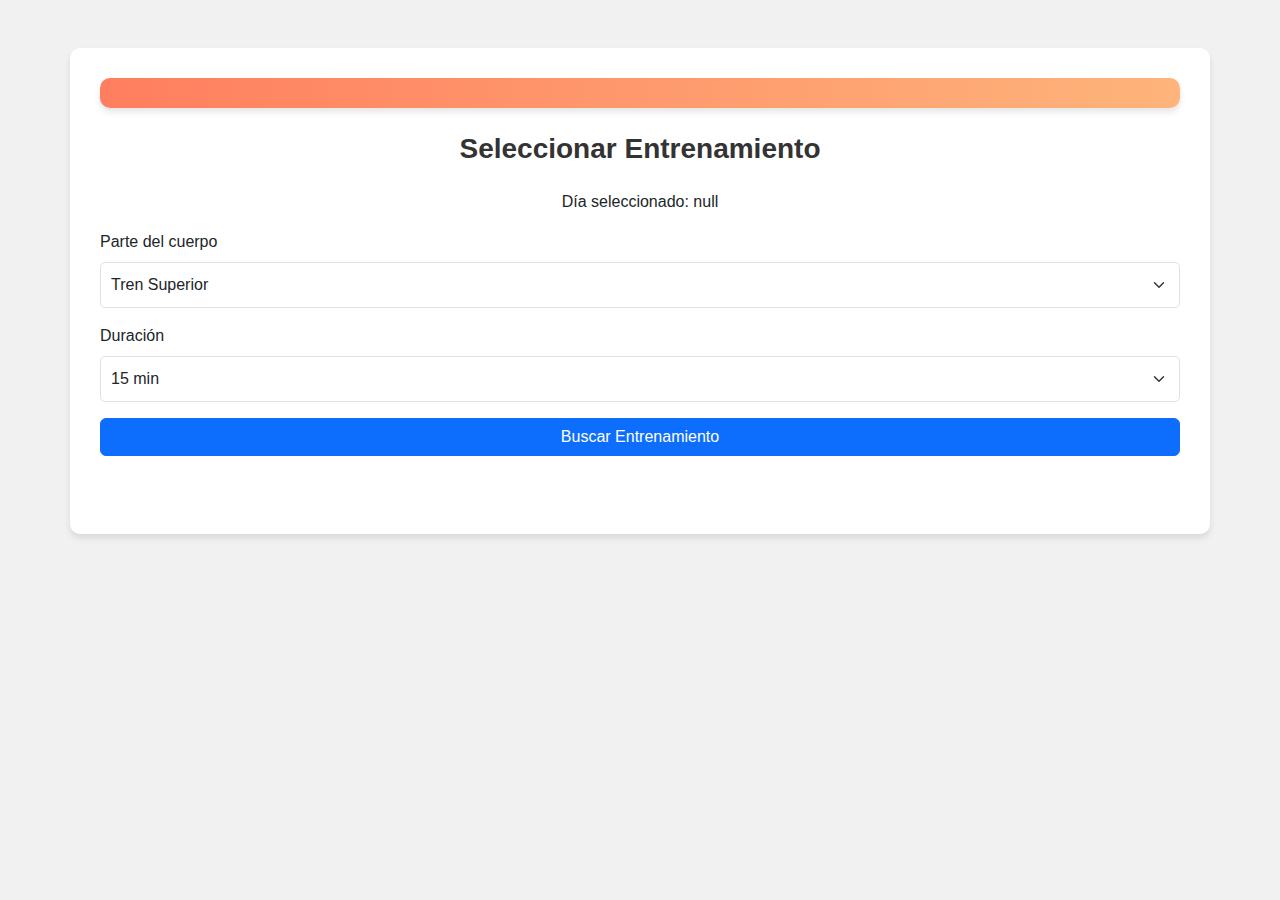
==== seleccion.html @ 357c858a "Creacion de estructura de directorio y primera fase" ====
<!DOCTYPE html>
<html lang="es">
<head>
    <meta charset="UTF-8">
    <meta name="viewport" content="width=device-width, initial-scale=1.0">
    <title>Seleccionar Entrenamiento</title>
    <link href="https://cdn.jsdelivr.net/npm/bootstrap@5.3.0/dist/css/bootstrap.min.css" rel="stylesheet">
    <link rel="stylesheet" href="css/styles.css"> <!-- Enlazamos con el archivo de estilos -->
</head>
<body>

<!-- Contenedor principal con fondo blanco y sombra -->
<div class="container mt-5">
    <!-- Estilo para el mensaje de bienvenida -->
    <div id="bienvenida" class="mb-4">
        <!-- Aquí se mostrará el mensaje de bienvenida -->
    </div>

    <h2 class="mb-4 text-center">Seleccionar Entrenamiento</h2>
    <p id="diaSeleccionado" class="text-center"></p>

    <!-- Formulario para seleccionar parte del cuerpo y duración -->
    <div class="mb-3">
        <label class="form-label">Parte del cuerpo</label>
        <select id="parteCuerpo" class="form-select">
            <option value="trenSuperior">Tren Superior</option>
            <option value="trenInferior">Tren Inferior</option>
            <option value="core">Core</option>
            <option value="fullbody">Fullbody</option>
        </select>
    </div>

    <div class="mb-3">
        <label class="form-label">Duración</label>
        <select id="duracion" class="form-select">
            <option value="15">15 min</option>
            <option value="30">30 min</option>
            <option value="45">45 min</option>
            <option value="60">1 hora</option>
            <option value="90">1 hora y media</option>
        </select>
    </div>

    <button id="buscarEntrenamiento" class="btn btn-primary w-100 mb-4">Buscar Entrenamiento</button>

    <!-- Contenedor donde se mostrarán las opciones de entrenamiento -->
    <div id="opcionesEntrenamiento" class="mt-4"></div>
</div>

<script src="scripts/seleccion.js"></script>
</body>
</html>
---- css/styles.css ----
#calendario {
    display: grid;
    grid-template-columns: repeat(7, 1fr);
    gap: 10px;
}

.dia {
    border: 1px solid #ccc;
    padding: 20px;
    text-align: center;
    cursor: pointer;
    border-radius: 5px;
    transition: background 0.3s;
}

.dia:hover {
    background: #f0f0f0;
}

.hoy {
    background: #007bff;
    color: white;
    font-weight: bold;
}

/* Estilo para el fondo de la ventana de selección */
body {
    background-color: #f1f1f1; /* Fondo gris claro */
    font-family: 'Arial', sans-serif; /* Fuente moderna */
}

/* Contenedor principal con fondo blanco, bordes redondeados y sombra */
.container {
    background-color: #ffffff; /* Fondo blanco */
    padding: 30px;
    border-radius: 10px; /* Bordes redondeados */
    box-shadow: 0px 4px 6px rgba(0, 0, 0, 0.1); /* Sombra suave */
}

/* Estilo para los títulos */
h2 {
    font-size: 28px;
    font-weight: bold;
    color: #333; /* Títulos en color oscuro */
    text-align: center; /* Centrar el título */
}

/* Estilo para los botones */
button {
    font-weight: bold;
    border-radius: 5px; /* Bordes redondeados para los botones */
    transition: all 0.3s ease; /* Transición suave */
}

/* Estilo para los selectores */
select {
    font-size: 16px;
}

/* Efecto hover en botones */
button:hover {
    transform: scale(1.05); /* Aumentar tamaño del botón cuando el ratón pasa por encima */
    cursor: pointer;
}

/* Estilo para el mensaje de bienvenida */
#bienvenida {
    font-size: 24px;
    font-weight: bold;
    color: #ffffff; /* Texto blanco para contrastar */
    background: linear-gradient(90deg, #ff7e5f, #feb47b); /* Degradado colorido */
    padding: 15px;
    border-radius: 10px;
    text-align: center; /* Centrado del texto */
    box-shadow: 0px 4px 6px rgba(0, 0, 0, 0.1); /* Sombra suave */
    margin-bottom: 20px;
    transition: all 0.3s ease; /* Transición suave para cambios */
}

/* Efecto cuando el mensaje de bienvenida es hover (cuando el ratón pasa por encima) */
#bienvenida:hover {
    transform: scale(1.05); /* Aumentar tamaño */
    cursor: pointer;
}

/* Estilo para los selectores y inputs */
.form-select {
    border-radius: 5px;
    padding: 10px;
}

/* Estilo general para el formulario */
form {
    max-width: 500px;
    margin: 0 auto;
}
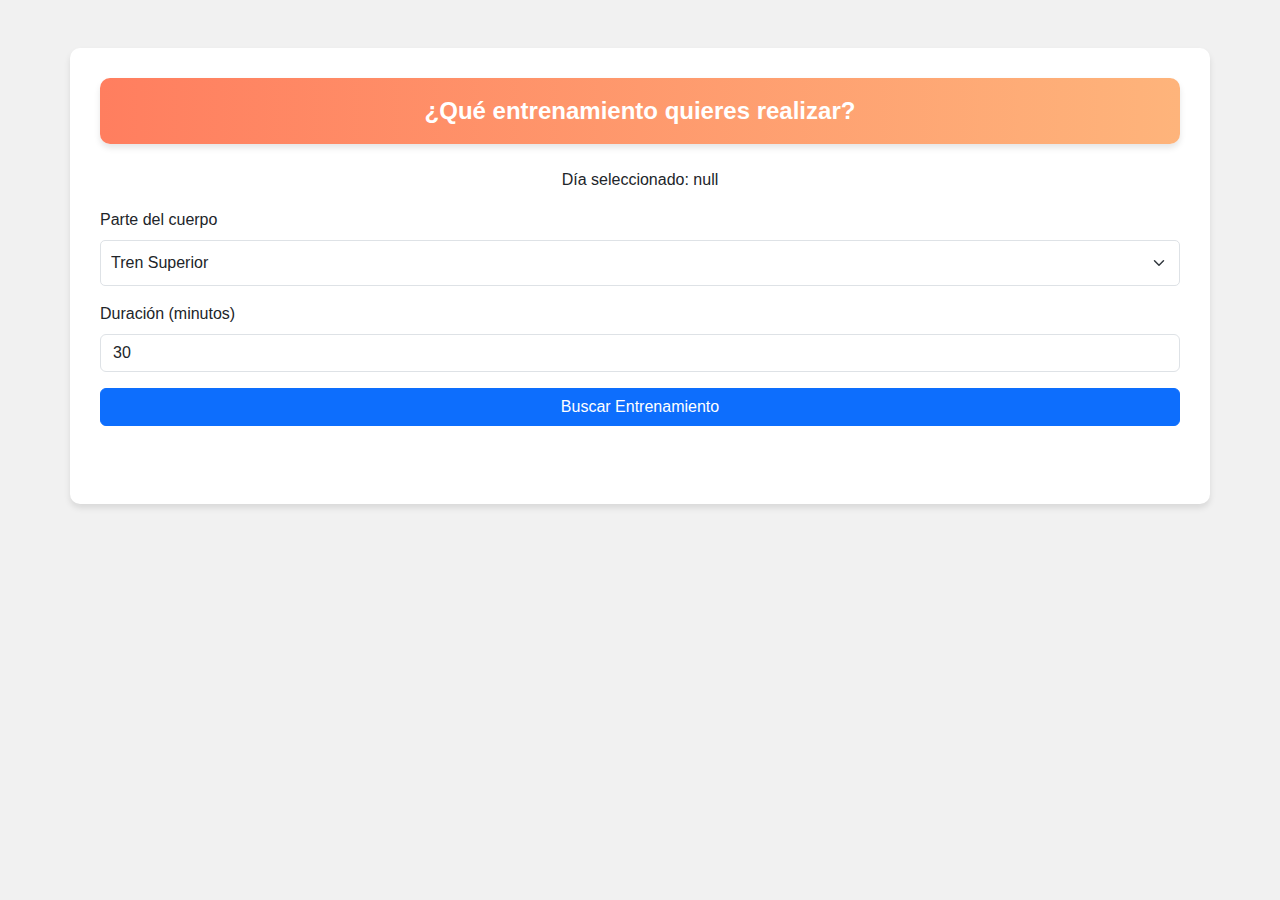
==== commit dcd74e2e: "primera fase interfaz de usuario" ====
--- a/seleccion.html
+++ b/seleccion.html
@@ -13,10 +13,9 @@
 <div class="container mt-5">
     <!-- Estilo para el mensaje de bienvenida -->
     <div id="bienvenida" class="mb-4">
-        <!-- Aquí se mostrará el mensaje de bienvenida -->
+        ¿Qué entrenamiento quieres realizar?
     </div>
 
-    <h2 class="mb-4 text-center">Seleccionar Entrenamiento</h2>
     <p id="diaSeleccionado" class="text-center"></p>
 
     <!-- Formulario para seleccionar parte del cuerpo y duración -->
@@ -31,14 +30,11 @@
     </div>
 
     <div class="mb-3">
-        <label class="form-label">Duración</label>
-        <select id="duracion" class="form-select">
-            <option value="15">15 min</option>
-            <option value="30">30 min</option>
-            <option value="45">45 min</option>
-            <option value="60">1 hora</option>
-            <option value="90">1 hora y media</option>
-        </select>
+        <label class="form-label">Duración (minutos)</label>
+        <input type="number" id="duracion" class="form-control" min="15" max="120" step="5" value="30">
+        <div id="errorDuracion" class="text-danger mt-2" style="display: none;">
+            ⚠️ La duración debe estar entre 15 y 120 minutos.
+        </div>
     </div>
 
     <button id="buscarEntrenamiento" class="btn btn-primary w-100 mb-4">Buscar Entrenamiento</button>
@@ -47,7 +43,20 @@
     <div id="opcionesEntrenamiento" class="mt-4"></div>
 </div>
 
+<script>
+    document.getElementById("buscarEntrenamiento").addEventListener("click", function() {
+        let duracion = document.getElementById("duracion").value;
+        let errorMensaje = document.getElementById("errorDuracion");
+
+        if (duracion < 15 || duracion > 120) {
+            errorMensaje.style.display = "block"; // Muestra el mensaje de error
+        } else {
+            errorMensaje.style.display = "none"; // Oculta el mensaje si la duración es válida
+            // Aquí puedes continuar con la lógica para buscar entrenamientos
+            console.log("Buscando entrenamientos para " + duracion + " minutos.");
+        }
+    });
+</script>
 <script src="scripts/seleccion.js"></script>
 </body>
 </html>
-
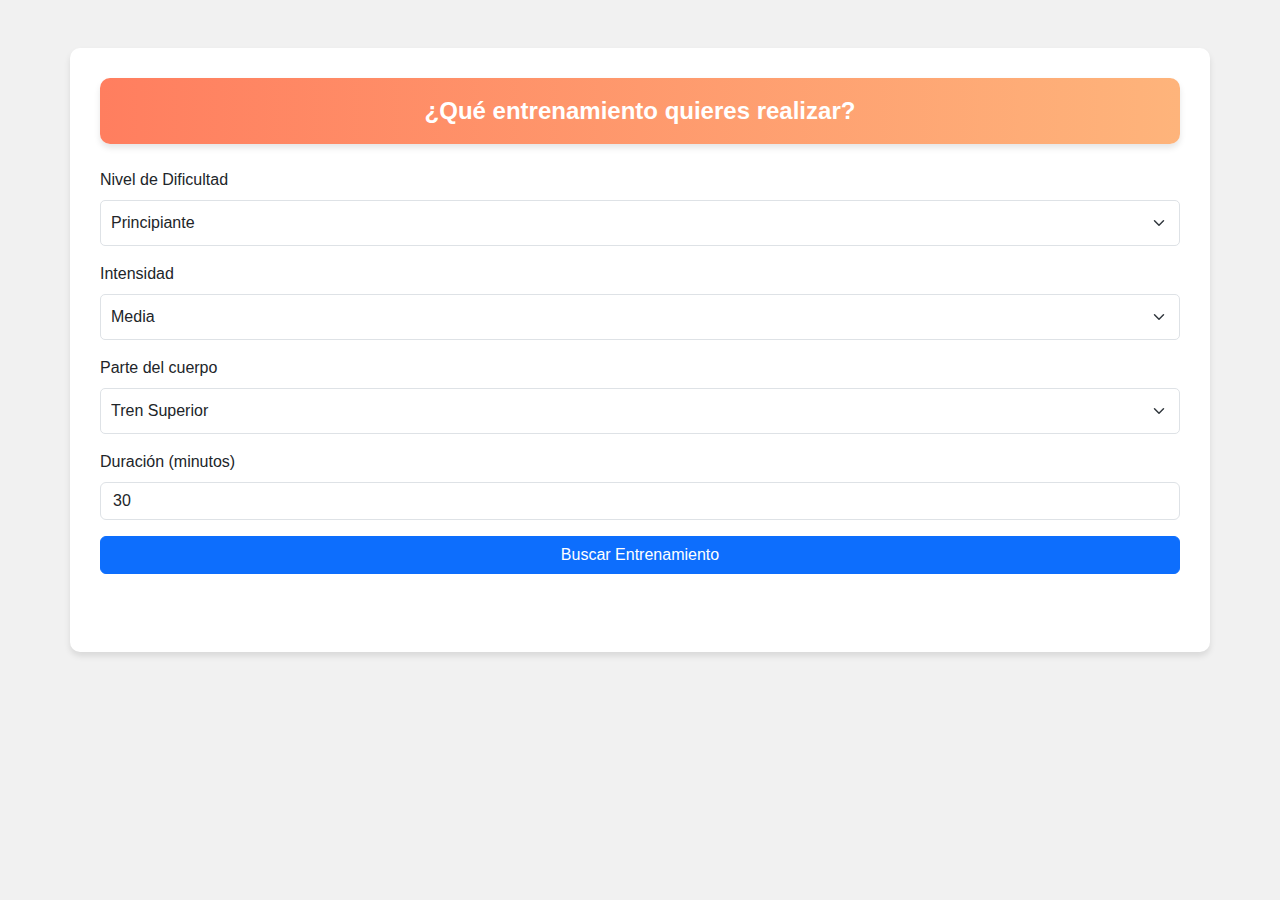
==== commit d1982b5f: "creacion de API entrenador" ====
--- a/seleccion.html
+++ b/seleccion.html
@@ -5,20 +5,34 @@
     <meta name="viewport" content="width=device-width, initial-scale=1.0">
     <title>Seleccionar Entrenamiento</title>
     <link href="https://cdn.jsdelivr.net/npm/bootstrap@5.3.0/dist/css/bootstrap.min.css" rel="stylesheet">
-    <link rel="stylesheet" href="css/styles.css"> <!-- Enlazamos con el archivo de estilos -->
+    <link rel="stylesheet" href="css/styles.css">
 </head>
 <body>
 
-<!-- Contenedor principal con fondo blanco y sombra -->
 <div class="container mt-5">
-    <!-- Estilo para el mensaje de bienvenida -->
     <div id="bienvenida" class="mb-4">
         ¿Qué entrenamiento quieres realizar?
     </div>
 
-    <p id="diaSeleccionado" class="text-center"></p>
+    <!-- Selector de dificultad faltante -->
+    <div class="mb-3">
+        <label class="form-label">Nivel de Dificultad</label>
+        <select id="nivelDificultad" class="form-select">
+            <option value="Principiante">Principiante</option>
+            <option value="Intermedio">Intermedio</option>
+            <option value="Avanzado">Avanzado</option>
+        </select>
+    </div>
 
-    <!-- Formulario para seleccionar parte del cuerpo y duración -->
+    <div class="mb-3">
+        <label class="form-label">Intensidad</label>
+        <select id="intensidad" class="form-select">
+            <option value="Baja">Baja</option>
+            <option value="Media" selected>Media</option>
+            <option value="Alta">Alta</option>
+        </select>
+    </div>
+
     <div class="mb-3">
         <label class="form-label">Parte del cuerpo</label>
         <select id="parteCuerpo" class="form-select">
@@ -39,24 +53,10 @@
 
     <button id="buscarEntrenamiento" class="btn btn-primary w-100 mb-4">Buscar Entrenamiento</button>
 
-    <!-- Contenedor donde se mostrarán las opciones de entrenamiento -->
     <div id="opcionesEntrenamiento" class="mt-4"></div>
 </div>
 
-<script>
-    document.getElementById("buscarEntrenamiento").addEventListener("click", function() {
-        let duracion = document.getElementById("duracion").value;
-        let errorMensaje = document.getElementById("errorDuracion");
-
-        if (duracion < 15 || duracion > 120) {
-            errorMensaje.style.display = "block"; // Muestra el mensaje de error
-        } else {
-            errorMensaje.style.display = "none"; // Oculta el mensaje si la duración es válida
-            // Aquí puedes continuar con la lógica para buscar entrenamientos
-            console.log("Buscando entrenamientos para " + duracion + " minutos.");
-        }
-    });
-</script>
+<!-- Eliminar todo el script duplicado -->
 <script src="scripts/seleccion.js"></script>
 </body>
-</html>
+</html>